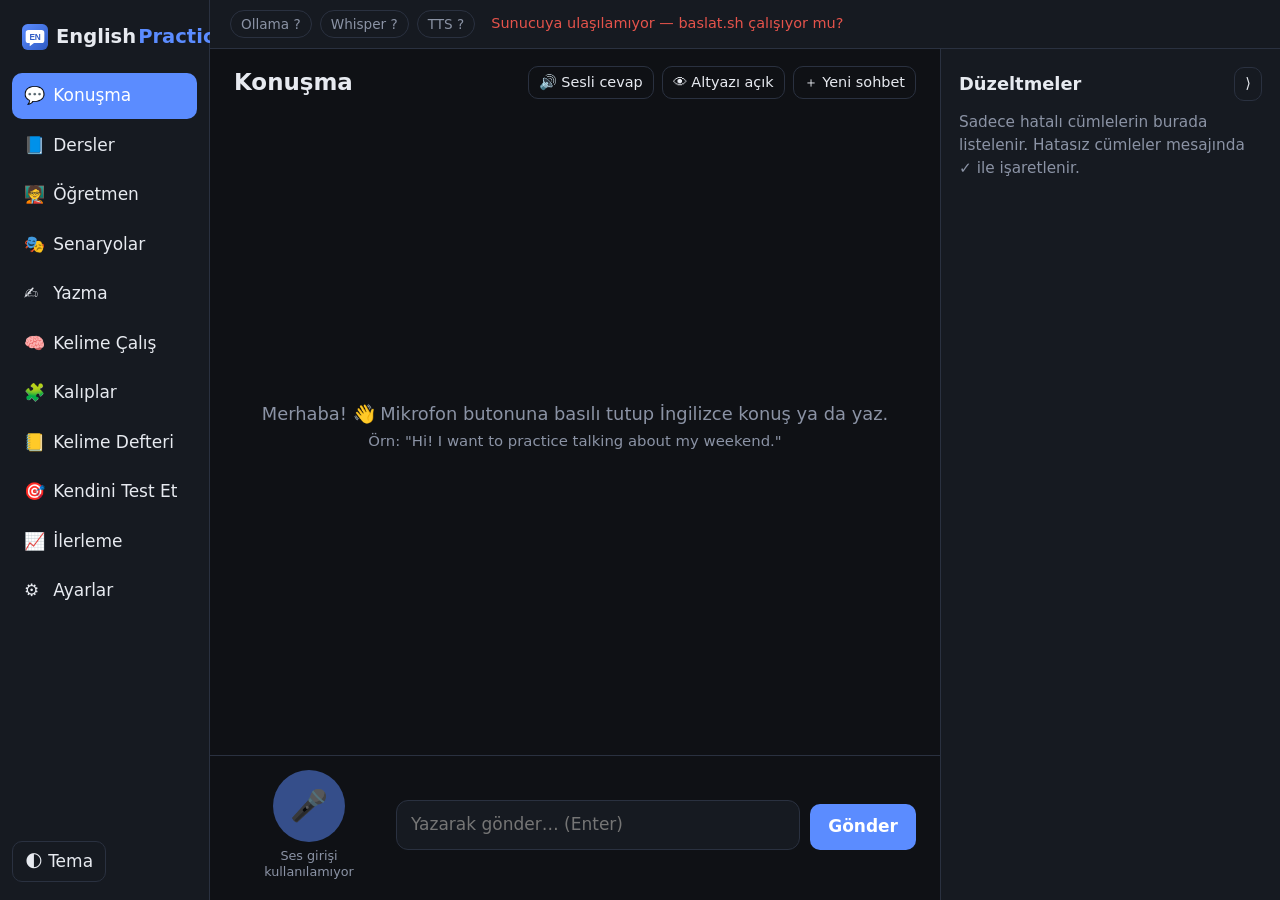
==== app/frontend/index.html @ 70d15cce "English Practice Yerel, çevrimdışı ve taşınabilir İngilizce pratik uygulaması (Türkçe konuşanlar içi" ====
<!doctype html>
<html lang="tr" data-theme="dark">
<head>
  <meta charset="utf-8">
  <meta name="viewport" content="width=device-width, initial-scale=1">
  <title>English Practice</title>
  <!-- The app's logo (logo.svg; PNG/ICO rendered from it): the app window and the taskbar show it. -->
  <link rel="icon" type="image/png" sizes="32x32" href="icon-32.png">
  <link rel="icon" type="image/png" sizes="192x192" href="icon-192.png">
  <link rel="apple-touch-icon" href="icon-180.png">
  <link rel="manifest" href="manifest.json">
  <meta name="theme-color" content="#3f6fe0">
  <link rel="stylesheet" href="style.css">
  <link rel="stylesheet" href="model-cards.css">
</head>
<body>
  <div class="app">
    <nav class="sidebar">
      <div class="brand"><img src="logo.svg" alt="" class="brand-logo">English<span>Practice</span></div>
      <!-- Built from NAV in app.js -->
      <div id="nav" class="nav"></div>
      <div class="sidebar-foot">
        <button id="theme-toggle" class="ghost" title="Tema değiştir">🌓 Tema</button>
      </div>
    </nav>

    <div class="main">
      <header class="topbar">
        <div id="status" class="status">
          <span class="pill" data-service="ollama">Ollama …</span>
          <span class="pill" data-service="whisper">Whisper …</span>
          <span class="pill" data-service="tts">TTS …</span>
        </div>
        <div id="status-msg" class="status-msg"></div>
      </header>

      <!-- Conversation -->
      <section class="page" id="page-conversation">
        <div class="conv-layout">
          <div class="chat-col">
            <div class="chat-head">
              <h2>Konuşma</h2>
              <div class="chat-tools">
                <span id="chat-model" class="chat-model" hidden>
                  <select id="chat-model-select" class="small" aria-label="Bu oturumun modeli"
                          title="Bu oturum için model (varsayılanı değiştirmez)"></select>
                  <span id="chat-model-status" class="muted small" aria-live="polite"></span>
                </span>
                <button id="toggle-voice" class="ghost small" aria-pressed="true"></button>
                <button id="toggle-subs" class="ghost small" aria-pressed="false" title="Sadece dinleyerek anlamaya çalış; cevaba tıklayınca görünür"></button>
                <button id="finish-session" class="ghost small" hidden>🏁 Oturumu bitir</button>
                <button id="delete-session" class="ghost small danger" hidden title="Bu sohbeti sil">🗑 Sil</button>
                <button id="new-chat" class="ghost small">＋ Yeni sohbet</button>
              </div>
            </div>
            <div id="scenario-banner" class="scenario-banner" hidden></div>
            <div id="chat" class="chat">
              <div class="empty-hint">
                Merhaba! 👋 Mikrofon butonuna basılı tutup İngilizce konuş ya da yaz.<br>
                <small>Örn: "Hi! I want to practice talking about my weekend."</small>
              </div>
            </div>
            <div class="composer">
              <div class="talk-wrap">
                <button id="talk-btn" class="talk-btn" disabled aria-label="Bas ve konuş">🎤</button>
                <span id="talk-hint" class="talk-hint">Whisper yükleniyor…</span>
              </div>
              <button id="stop-btn" class="stop-btn" hidden>⏹ Durdur</button>
              <form id="chat-form" class="chat-form">
                <textarea id="chat-input" rows="1" placeholder="Yazarak gönder… (Enter)" title="Enter: gönder · Shift+Enter: yeni satır"></textarea>
                <button type="submit" id="send-btn" class="primary">Gönder</button>
              </form>
            </div>
          </div>
          <aside class="corrections" id="corrections-panel">
            <div class="corrections-head">
              <h3>Düzeltmeler</h3>
              <button id="corrections-collapse" class="ghost small" title="Paneli yana kapat" aria-label="Paneli kapat">⟩</button>
            </div>
            <p id="corrections-note" class="muted corrections-note"></p>
            <div id="corrections" class="corrections-list"></div>
          </aside>
          <button id="corrections-tab" class="corrections-tab" type="button" title="Düzeltmeleri göster">
            <span>⟨ Düzeltmeler</span><span id="corrections-count" class="corrections-count" hidden></span>
          </button>
        </div>
      </section>

      <!-- Lessons -->
      <section class="page" id="page-lessons">
        <div class="page-inner wide">
          <h2>📘 Dersler</h2>
          <p id="lessons-level" class="muted"></p>
          <div id="lessons-recommended" class="lessons-recommended"></div>
          <div class="section-head">
            <h3>Seviyeler</h3>
            <div id="lessons-levels" class="seg" role="radiogroup" aria-label="Seviye"></div>
          </div>
          <div id="lessons-grid" class="lesson-grid"></div>
        </div>
      </section>
      <section class="page" id="page-lesson">
        <div class="page-inner lesson-page">
          <a href="#/lessons" class="back">← Derslere dön</a>
          <div id="lesson-view"></div>
        </div>
      </section>

      <section class="page" id="page-exam">
        <div class="page-inner lesson-page">
          <a href="#/lessons" class="back">← Derslere dön</a>
          <div id="exam-view"></div>
        </div>
      </section>

      <!-- Turkish-speaking teacher -->
      <section class="page" id="page-teacher">
        <div class="chat-col">
          <div class="chat-head">
            <h2>🧑‍🏫 Öğretmen</h2>
            <div class="chat-tools">
              <button id="teacher-voice" class="ghost small" title="Yeni cevaplar kendiliğinden sesli okunsun mu (Türkçe öğretmen sesi + İngilizce örnekler İngilizce sesle)"></button>
              <button id="teacher-delete" class="ghost small danger" hidden title="Bu konuşmayı sil">🗑 Sil</button>
              <button id="teacher-new" class="ghost small">＋ Yeni soru</button>
            </div>
          </div>
          <details class="teacher-history">
            <summary>📚 Geçmiş konuşmalar <span id="teacher-history-count" class="muted"></span></summary>
            <div id="teacher-history" class="session-list"></div>
          </details>
          <div id="teacher-context" class="scenario-banner" hidden></div>
          <div id="teacher-chat" class="chat"></div>
          <div id="teacher-suggest" class="chips teacher-suggest" hidden></div>
          <div class="composer">
            <form id="teacher-form" class="chat-form">
              <textarea id="teacher-input" rows="1" placeholder="Türkçe sor… (Enter)" title="Enter: gönder · Shift+Enter: yeni satır"></textarea>
              <button type="submit" id="teacher-send" class="primary">Gönder</button>
            </form>
          </div>
          <p class="muted small teacher-note">Öğretmen yapay zekadır; nadiren hata yapabilir. İngilizce yazdığın cümleler ayrıca kontrol edilir (kırmızı: hata, yeşil: doğrusu).</p>
        </div>
      </section>

      <section class="page" id="page-scenarios">
        <div class="page-inner wide">
          <h2>🎭 Senaryolar</h2>
          <p class="muted">Bir durum seç: yapay zeka rolünü üstlenip konuşmayı başlatır. Bitince "Oturumu bitir" ile raporunu al.</p>
          <div id="scenario-grid" class="scenario-grid"></div>
          <form id="custom-scenario" class="custom-scenario">
            <h3>✏️ Kendi senaryon</h3>
            <textarea name="custom" rows="2" maxlength="1000" placeholder="ör. Komşumla gece geç saatteki gürültü hakkında konuşuyorum"></textarea>
            <button type="submit" class="primary">Başlat</button>
          </form>
        </div>
      </section>
      <section class="page" id="page-writing">
        <div class="page-inner wide">
          <h2>✍️ Yazma</h2>
          <div id="writing-types" class="chips" role="radiogroup" aria-label="Görev türü"></div>

          <div class="writing-topic">
            <div class="row">
              <label for="writing-topic" class="label">Konu / görev</label>
              <button type="button" id="writing-suggest" class="ghost small">🎲 Konu öner</button>
            </div>
            <textarea id="writing-topic" rows="2" maxlength="1000" placeholder="Bir konu yaz ya da 🎲 Konu öner'e bas"></textarea>
            <div id="writing-topic-tr" class="muted small"></div>
          </div>

          <textarea id="writing-text" class="writing-text" rows="12" placeholder="Buraya İngilizce yaz…" spellcheck="false"></textarea>
          <div class="writing-bar">
            <span id="writing-count" class="muted">0 kelime</span>
            <button type="button" id="writing-timer" class="ghost small">⏱ Süre başlat</button>
            <span class="spacer"></span>
            <button type="button" id="writing-review" class="primary">Değerlendir</button>
          </div>

          <div id="writing-feedback" class="writing-feedback" hidden></div>

          <h3 class="history-title">📚 Geçmiş yazılarım</h3>
          <div id="writing-history" class="session-list"></div>
        </div>
      </section>
      <!-- Word study: level lists -->
      <section class="page" id="page-words">
        <div class="page-inner wide">
          <h2>🧠 Kelime Çalış</h2>
          <p class="muted">Seviyene göre en çok kullanılan kelimeler. Kartlarla öğren, sonra anlam testi, dinle-yaz,
            boşluk doldurma ve kendi cümlenle pekiştir. Öğrendiğin kelimeler aralıklı tekrarla yeniden sorulur.</p>
          <div id="words-levels" class="chips" role="radiogroup" aria-label="Seviye"></div>
          <p id="words-summary" class="muted small"></p>
          <div class="words-actions">
            <button type="button" id="words-learn" class="primary">🆕 10 yeni kelime öğren</button>
            <button type="button" id="words-review" class="ghost">🔁 Tekrar et</button>
          </div>
          <div id="words-study" class="words-study" hidden></div>
          <div class="words-list-head">
            <input id="words-search" type="search" placeholder="Bu seviyede ara (İngilizce ya da Türkçe)…">
            <select id="words-filter" aria-label="Duruma göre">
              <option value="all">Hepsi</option>
              <option value="new">Yeni</option>
              <option value="learning">Öğreniliyor</option>
              <option value="learned">Öğrenildi</option>
            </select>
          </div>
          <div id="words-list" class="vocab-list"></div>
          <p class="muted small">Kelime listeleri: CEFR-J Wordlist 1.5 (Tono Laboratory, Tokyo University of Foreign Studies)
            ve Octanove Vocabulary Profile C1 (CC BY-SA 4.0). En sık 3000: New General Service List 1.2 (Browne, Culligan
            &amp; Phillips, CC BY-SA 4.0). Türkçe anlamlar: Vikisözlük (CC BY-SA), elle kontrol edildi.
            Örnek cümleler yapay zekayla üretilir ve dilbilgisi kontrolünden geçenler gösterilir.</p>
        </div>
      </section>

      <section class="page" id="page-patterns">
        <div class="page-inner wide">
          <h2>🧩 Kalıplar</h2>
          <p class="muted">İş ve günlük hayatta en çok kullanılan kalıplar, dilbilgisi kalıpları, deyimler ve phrasal verb'ler.
            Kartlarla öğren, sonra anlam testi, dinle-yaz, boşluk doldurma, cümleyi sıralama ve kendi cümlenle pekiştir.
            Öğrendiğin kalıplar aralıklı tekrarla yeniden sorulur.</p>
          <div id="patterns-levels" class="chips" role="radiogroup" aria-label="Seviye"></div>
          <div id="patterns-cats" class="chips" role="radiogroup" aria-label="Kategori"></div>
          <p id="patterns-summary" class="muted small"></p>
          <div class="words-actions">
            <button type="button" id="patterns-learn" class="primary">🆕 5 yeni kalıp öğren</button>
            <button type="button" id="patterns-review" class="ghost">🔁 Tekrar et</button>
          </div>
          <div id="patterns-study" class="words-study" hidden></div>
          <div class="words-list-head">
            <input id="patterns-search" type="search" placeholder="Bu seviyede ara (İngilizce ya da Türkçe)…">
            <select id="patterns-filter" aria-label="Duruma göre">
              <option value="all">Hepsi</option>
              <option value="new">Yeni</option>
              <option value="learning">Öğreniliyor</option>
              <option value="learned">Öğrenildi</option>
            </select>
          </div>
          <div id="patterns-list" class="vocab-list"></div>
          <p id="patterns-sources" class="muted small"></p>
        </div>
      </section>

      <section class="page" id="page-selftest">
        <div class="page-inner wide">
          <h2>🎯 Kendini Test Et</h2>
          <div id="selftest-cats" class="chips" role="radiogroup" aria-label="Test kategorisi"></div>
          <div id="selftest-view"></div>
        </div>
      </section>

      <section class="page" id="page-vocab">
        <div class="page-inner wide">
          <h2>📒 Kelime Defteri</h2>
          <p id="vocab-dict-note" class="muted small" hidden></p>

          <div class="vocab-summary">
            <div class="stat"><strong id="vocab-due">0</strong><span>bugün tekrar</span></div>
            <div class="stat"><strong id="vocab-total">0</strong><span>kelime</span></div>
            <div class="stat"><strong id="vocab-learned">0</strong><span>öğrenildi</span></div>
            <div class="vocab-action">
              <select id="vocab-review-count" title="Bu turda kaç kelime tekrar edilsin? (tekrar zamanı gelenlerden)"></select>
              <button id="vocab-start" class="primary">▶ Tekrara başla</button>
            </div>
            <div class="vocab-action">
              <select id="vocab-quiz-count" title="Testte kaç kelime sorulsun? (önce tekrar zamanı gelenler)"></select>
              <button id="vocab-quiz-start" class="ghost" title="Defterdeki kelimelerle test: anlam seçme, dinle-yaz, boşluk doldurma, kendi cümlen">🧪 Test et</button>
            </div>
          </div>

          <div id="flashcard" class="flashcard" hidden></div>
          <!-- Kelime Çalış's quiz on the notebook's words (words.js startNotebookQuiz) -->
          <div id="vocab-quiz" class="words-study" hidden></div>

          <form id="vocab-add" class="vocab-add">
            <input name="word" placeholder="Kelime ya da ifade ekle (ör. take off)" maxlength="120" autocomplete="off">
            <button type="submit" class="ghost">➕ Ekle</button>
          </form>
          <input id="vocab-search" class="vocab-search" type="search" placeholder="Defterde ara…">
          <div id="vocab-list" class="vocab-list"></div>
          <p class="muted small">İpucu: sohbette ya da yazma geri bildiriminde herhangi bir kelimeye tıklayarak anlamını görebilir ve deftere ekleyebilirsin.</p>
        </div>
      </section>

      <!-- Progress / history -->
      <section class="page" id="page-progress">
        <div class="page-inner wide progress-page">
          <h2>📈 İlerleme</h2>
          <div id="stat-tiles" class="stat-tiles"></div>

          <h3>🔥 Son 30 gün</h3>
          <div id="activity" class="activity" aria-label="Son 30 günün pratik süresi"></div>

          <div class="section-head">
            <h3>Hata türleri</h3>
            <div id="error-range" class="seg" role="radiogroup" aria-label="Dönem">
              <button type="button" data-days="7" role="radio">7 gün</button>
              <button type="button" data-days="30" role="radio">30 gün</button>
            </div>
          </div>
          <div id="error-chart" class="hbar-chart"></div>
          <details class="table-view">
            <summary>Tablo olarak göster</summary>
            <table id="error-table"></table>
          </details>

          <h3>🎯 Zayıf noktalarım</h3>
          <div id="weak-points" class="weak-points"></div>

          <h3>🗂 Oturum geçmişi</h3>
          <div id="session-list" class="session-list"></div>
        </div>
      </section>

      <section class="page" id="page-session">
        <div class="page-inner">
          <a href="#/progress" class="back">← Geçmişe dön</a>
          <div class="title-row">
            <h2 id="session-title">Oturum</h2>
            <span id="session-delete"></span>
          </div>
          <div id="session-chat" class="chat static"></div>
        </div>
      </section>

      <!-- Settings -->
      <section class="page" id="page-settings">
        <div class="page-inner">
          <h2>⚙️ Ayarlar</h2>
          <form id="settings-form" class="settings">
            <label>İngilizce seviyem
              <select name="level">
                <option>A1</option><option>A2</option><option>B1</option><option>B2</option><option>C1</option>
              </select>
            </label>
            <label>Düzeltme modu
              <select name="correction_mode">
                <option value="every">Her mesajda</option>
                <option value="end">Sadece oturum sonunda</option>
                <option value="off">Kapalı</option>
              </select>
            </label>
            <label>Açıklama dili
              <select name="explanation_language">
                <option value="tr">Türkçe</option>
                <option value="en">İngilizce</option>
              </select>
            </label>
            <label>Whisper modeli
              <select name="whisper_model">
                <option value="small.en">small.en (önerilen)</option>
                <option value="distil-large-v3">distil-large-v3 (daha doğru, daha ağır)</option>
                <option value="base.en">base.en (en hafif)</option>
              </select>
            </label>
            <label>TTS aksanı
              <select name="tts_accent">
                <option value="a">Amerikan</option>
                <option value="b">İngiliz</option>
              </select>
            </label>
            <label>TTS sesi
              <span class="inline">
                <select name="tts_voice" id="tts-voice-select"></select>
                <button type="button" id="tts-preview" class="ghost">▶ Dinle</button>
              </span>
            </label>
            <label>Konuşma hızı: <output id="speed-out">1.0x</output>
              <input type="range" name="tts_speed" min="0.7" max="1.2" step="0.05">
            </label>
            <label>Cevap uzunluğu
              <select name="reply_length">
                <option value="short">Kısa (1–2 cümle)</option>
                <option value="medium">Orta (3–4 cümle)</option>
              </select>
            </label>
            <label>Konuşma butonu modu
              <select name="talk_button_mode">
                <option value="hold">Basılı tut</option>
                <option value="toggle">Tıkla-başlat / tıkla-bitir</option>
              </select>
            </label>
            <label class="wide">İlgi alanlarım
              <textarea name="interests" rows="2" placeholder="ör. yazılım, Rust, oyunlar, yapay zeka"></textarea>
            </label>
            <div class="wide actions">
              <button type="submit" class="primary">Kaydet</button>
              <span id="settings-saved" class="muted"></span>
            </div>
          </form>

          <section class="models-section" aria-labelledby="models-title">
            <div class="section-head">
              <h3 id="models-title">🧠 Dil modelleri</h3>
              <div class="actions">
                <button type="button" id="models-bench" class="ghost small">⏱ Hız testi yap</button>
                <button type="button" id="models-add" class="primary small" aria-expanded="false">➕ Yeni model indir</button>
              </div>
            </div>
            <p class="muted small">Bu bilgisayarda kurulu modeller. Varsayılan model her yerde kullanılır; sohbet ekranının üstünden bir oturum için başka model seçebilirsin.</p>
            <div id="models-status" class="models-status"></div>
            <div id="models-installed" class="models-installed"></div>
            <div id="models-catalog" class="models-catalog" hidden></div>
          </section>

          <section class="sync-section" aria-labelledby="sync-title">
            <h3 id="sync-title">☁️ İki bilgisayar (masaüstü + laptop)</h3>
            <p class="muted small">İlerlemen, derslerdeki cevapların, kelimelerin ve sohbetlerin Google Drive üzerinden iki bilgisayarda
              aynı olur. Uygulama açılırken öbür bilgisayardaki son çalışmanı alır, çalışırken ve kapanırken gönderir.
              Bir seferde tek bilgisayarda aç; öbüründe açıksa uyarır. Uygulama ve modeller eşitlenmez (her bilgisayarda kurulu).</p>
            <div id="sync-body"></div>
          </section>

          <section class="reset-section" aria-labelledby="reset-title">
            <h3 id="reset-title">🔄 Sıfırla</h3>
            <p class="muted small">İşaretlediklerin silinir ve uygulama baştan başlamış gibi olur. Öncesinde verilerin
              otomatik yedeklenir (data\backups); istersen yedekten geri dönebilirsin.</p>
            <div id="reset-groups" class="reset-groups"></div>
            <div class="actions">
              <button type="button" id="reset-run" class="reset-btn" disabled>Seçilenleri sıfırla</button>
              <span id="reset-msg" class="muted small"></span>
            </div>
          </section>
        </div>
      </section>
    </div>
  </div>
  <script src="text.js"></script>
  <script src="model-cards.js"></script>
  <script src="app.js"></script>
  <script src="models.js"></script>
  <script src="corrections.js"></script>
  <script src="scenarios.js"></script>
  <script src="writing.js"></script>
  <script src="vocab.js"></script>
  <script src="progress.js"></script>
  <script src="lessons.js"></script>
  <script src="exams.js"></script>
  <script src="teacher.js"></script>
  <script src="words.js"></script>
  <script src="patterns.js"></script>
  <script src="selftest.js"></script>
</body>
</html>
---- app/frontend/style.css ----
:root {
  --bg: #0f1115;
  --bg-2: #161a21;
  --bg-3: #1f2530;
  --border: #2a3140;
  --text: #e7eaf0;
  --muted: #8b93a5;
  --accent: #5b8cff;
  --accent-2: #3f6fe0;
  --user: #2b4a8a;
  --ok: #3fb97a;
  --warn: #e0b03f;
  --err: #e5534b;
  --radius: 14px;
  /* Chart series: validated categorical slots 1-2, stepped for the dark surface */
  --series-1: #3987e5;
  --series-2: #d95926;
  font-size: 17px;
}
[data-theme="light"] {
  --bg: #f6f7fb;
  --bg-2: #ffffff;
  --bg-3: #eef1f7;
  --border: #d9dee8;
  --text: #1b2130;
  --muted: #667085;
  --accent: #3f6fe0;
  --accent-2: #2f5bc4;
  --user: #dbe6ff;
  /* Chart series: validated for the light surface */
  --series-1: #2a78d6;
  --series-2: #eb6834;
}

* { box-sizing: border-box; }
html, body { margin: 0; height: 100%; }
body {
  background: var(--bg);
  color: var(--text);
  font-family: system-ui, -apple-system, "Segoe UI", Roboto, sans-serif;
  line-height: 1.5;
}
button, input, select, textarea { font: inherit; color: inherit; }
button { cursor: pointer; }
button:disabled { cursor: not-allowed; opacity: .5; }
.muted { color: var(--muted); }
h2 { margin: 0 0 12px; font-size: 1.35rem; }
h3 { margin: 0 0 12px; font-size: 1.05rem; }

.app { display: flex; height: 100vh; }

/* Sidebar */
.sidebar {
  width: 210px; flex-shrink: 0;
  background: var(--bg-2); border-right: 1px solid var(--border);
  display: flex; flex-direction: column; padding: 18px 12px; gap: 4px;
}
.brand { font-weight: 700; font-size: 1.15rem; padding: 4px 10px 18px; display: flex; align-items: center; }
.brand-logo { width: 26px; height: 26px; margin-right: 8px; flex-shrink: 0; }
.brand span { color: var(--accent); margin-left: 2px; }
.sidebar a {
  color: var(--text); text-decoration: none;
  padding: 10px 12px; border-radius: 10px;
}
.sidebar a:hover { background: var(--bg-3); }
.sidebar a.active { background: var(--accent); color: #fff; }
.sidebar-foot { margin-top: auto; }

.main { flex: 1; display: flex; flex-direction: column; min-width: 0; }

/* Top bar */
.topbar {
  display: flex; align-items: center; gap: 16px; flex-wrap: wrap;
  padding: 10px 20px; border-bottom: 1px solid var(--border); background: var(--bg-2);
}
.status { display: flex; gap: 8px; }
.pill {
  font-size: .8rem; padding: 3px 10px; border-radius: 999px;
  border: 1px solid var(--border); color: var(--muted); cursor: help;
}
.pill.ok { color: var(--ok); border-color: var(--ok); }
.pill.err { color: var(--err); border-color: var(--err); }
.status-msg { font-size: .85rem; color: var(--err); }

/* Buttons */
.primary {
  background: var(--accent); color: #fff; border: 0;
  padding: 10px 18px; border-radius: 10px; font-weight: 600;
}
.primary:hover:not(:disabled) { background: var(--accent-2); }
.ghost {
  background: transparent; border: 1px solid var(--border);
  padding: 7px 12px; border-radius: 10px;
}
.ghost:hover { background: var(--bg-3); }

/* Pages */
.page { display: none; flex: 1; min-height: 0; overflow: auto; }
.page.active { display: flex; flex-direction: column; }
.page-inner { padding: 24px; max-width: 900px; width: 100%; }
.soon { margin: auto; text-align: center; color: var(--muted); }
.soon h2 { color: var(--text); }

/* Conversation layout */
.conv-layout { display: flex; flex: 1; min-height: 0; }
.chat-col { flex: 1; display: flex; flex-direction: column; min-width: 0; }
.chat-head {
  display: flex; justify-content: space-between; align-items: center;
  padding: 16px 24px 0;
}
.chat-head h2 { margin: 0; }
.chat {
  flex: 1; overflow-y: auto; padding: 20px 24px;
  display: flex; flex-direction: column; gap: 12px;
}
.chat.static { overflow: visible; padding: 12px 0; }
.empty-hint { margin: auto; text-align: center; color: var(--muted); font-size: 1.05rem; }

.msg {
  max-width: 75%; padding: 10px 15px; border-radius: var(--radius);
  white-space: pre-wrap; word-wrap: break-word; font-size: 1.05rem;
}
.msg.user { align-self: flex-end; background: var(--user); border-bottom-right-radius: 4px; }
[data-theme="dark"] .msg.user { color: #fff; }
.msg.assistant { align-self: flex-start; background: var(--bg-3); border-bottom-left-radius: 4px; }
.msg.error { align-self: center; background: transparent; color: var(--err); border: 1px solid var(--err); font-size: .9rem; }
.msg.pending::after { content: "▍"; animation: blink 1s steps(1) infinite; color: var(--accent); }
@keyframes blink { 50% { opacity: 0; } }

.composer {
  display: flex; gap: 12px; align-items: center;
  padding: 14px 24px 20px; border-top: 1px solid var(--border);
}
.talk-wrap { display: flex; flex-direction: column; align-items: center; gap: 6px; flex-shrink: 0; width: 150px; }
.talk-btn {
  --level: 0;
  width: 72px; height: 72px; border-radius: 50%;
  border: 0; background: var(--accent); color: #fff; font-size: 1.8rem;
  touch-action: none; user-select: none; -webkit-user-select: none;
  transition: background .15s, transform .1s;
}
.talk-btn:hover:not(:disabled) { background: var(--accent-2); }
.talk-btn.recording, .talk-btn.recording:hover:not(:disabled) {
  background: var(--err); transform: scale(1.06);
  /* Ring grows with the microphone level (set from JS). */
  box-shadow: 0 0 0 calc(4px + var(--level) * 22px) rgba(229, 83, 75, .28);
}
.talk-hint { font-size: .75rem; color: var(--muted); text-align: center; line-height: 1.25; min-height: 2.5em; }
.msg.interrupted .text::after { content: " …"; color: var(--muted); }

.chat-tools { display: flex; gap: 8px; flex-wrap: wrap; justify-content: flex-end; }
.ghost.small { padding: 5px 10px; font-size: .85rem; }

/* Assistant bubble: text + replay button */
.msg.assistant { position: relative; padding-right: 70px; }
/* 🌐 translate (both roles, left of 🔊 on the AI's messages) */
.msg .msg-tool {
  position: absolute; bottom: 6px; right: 38px;
  width: 28px; height: 28px; border-radius: 50%;
  border: 0; background: transparent; font-size: .9rem; opacity: .5;
}
.msg.user .msg-tool { right: 6px; }
.msg.user { padding-right: 40px; }
.msg .msg-tool:hover, .msg .msg-tool.on { opacity: 1; background: color-mix(in srgb, var(--bg-2) 70%, transparent); }
.translation {
  margin-top: 6px; padding-top: 6px; border-top: 1px dashed color-mix(in srgb, currentColor 35%, transparent);
  font-size: .95rem; white-space: normal;
}
.q-row { display: flex; align-items: flex-start; gap: 4px; }
.q-row .icon-btn.on { opacity: 1; background: var(--bg-3); }
.sentence-item .translation { border-top: 0; margin-top: 0; padding-top: 0; color: var(--muted); }
.msg .replay {
  position: absolute; right: 6px; bottom: 6px;
  width: 30px; height: 30px; border-radius: 50%;
  border: 0; background: transparent; font-size: .95rem; opacity: .55;
}
.msg .replay:hover { opacity: 1; background: var(--bg-2); }
.msg .replay.on { opacity: 1; background: var(--bg-2); }  /* reading aloud (teacher): click again to stop */
.msg.loading-audio .replay { animation: blink 1s steps(1) infinite; }
.msg.pending .text::after { content: "▍"; animation: blink 1s steps(1) infinite; color: var(--accent); }
.msg.pending::after { content: none; }

/* Listening practice: hide the reply text until clicked */
.chat.hide-subs .msg.assistant:not(.revealed) .text { filter: blur(7px); user-select: none; cursor: pointer; }
.chat.hide-subs .msg.assistant:not(.revealed)::before {
  content: "👂 dinle · görmek için tıkla"; position: absolute; left: 14px; top: -18px;
  font-size: .7rem; color: var(--muted);
}

.stop-btn {
  flex-shrink: 0; border: 1px solid var(--err); color: var(--err); background: transparent;
  padding: 10px 14px; border-radius: 12px; font-weight: 600;
}
.stop-btn:hover { background: var(--err); color: #fff; }
.stop-btn[hidden] { display: none; }

.settings .inline { display: flex; gap: 8px; }
.settings .inline select { flex: 1; }
.chat-form { flex: 1; display: flex; gap: 10px; align-items: flex-end; }
.chat-form textarea {
  flex: 1; resize: none; max-height: 160px;
  background: var(--bg-2); border: 1px solid var(--border); border-radius: 12px;
  padding: 11px 14px; outline: none;
}
.chat-form textarea:focus { border-color: var(--accent); }

.corrections {
  width: 340px; flex-shrink: 0; border-left: 1px solid var(--border);
  background: var(--bg-2); padding: 18px; overflow-y: auto;
}
.corrections-head { display: flex; justify-content: space-between; align-items: center; }
.corrections-head h3 { margin: 0; }
/* Folded away (wide screens): a tab on the right edge opens it again */
.corrections-tab {
  display: none; align-self: flex-start; margin-top: 16px; flex-shrink: 0;
  writing-mode: vertical-rl; padding: 12px 6px; gap: 6px; align-items: center;
  border: 1px solid var(--border); border-right: 0; border-radius: 10px 0 0 10px; background: var(--bg-2);
  color: var(--text); font-size: .85rem;
}
.corrections-tab:hover { border-color: var(--accent); }
.corr-collapsed .corrections { display: none; }
.corr-collapsed .corrections-tab { display: inline-flex; }
.corrections-count {
  writing-mode: horizontal-tb; min-width: 20px; padding: 1px 6px; border-radius: 999px; text-align: center;
  background: var(--warn); color: #111; font-weight: 800; font-size: .75rem;
}
.corrections-count[hidden] { display: none; }
.corrections-note { font-size: .9rem; margin: 10px 0; }
.corrections-list { display: flex; flex-direction: column; gap: 12px; margin-top: 8px; }

.corr-card {
  border: 1px solid var(--border); border-left: 4px solid var(--warn);
  border-radius: 12px; padding: 10px 12px; background: var(--bg);
  font-size: .92rem; line-height: 1.45;
}
.corr-card.perfect { border-left-color: var(--ok); }
.corr-card.pending { border-left-color: var(--border); opacity: .75; }
.corr-card.flash { animation: flash 1.2s ease-out; }
@keyframes flash { 0% { box-shadow: 0 0 0 3px var(--accent); } 100% { box-shadow: 0 0 0 0 transparent; } }
.corr-diff { font-size: 1rem; }
.corr-diff del { color: var(--err); text-decoration: line-through; text-decoration-thickness: 2px; }
.corr-diff ins { color: var(--ok); text-decoration: none; font-weight: 600;
  background: color-mix(in srgb, var(--ok) 15%, transparent); border-radius: 4px; padding: 0 2px; }
.corr-errors { list-style: none; margin: 8px 0 0; padding: 0; display: flex; flex-direction: column; gap: 8px; }
.corr-change { display: flex; flex-wrap: wrap; align-items: baseline; gap: 6px; }
.corr-change .wrong { color: var(--err); text-decoration: line-through; }
.corr-change .right { color: var(--ok); font-weight: 600; }
.corr-errors .expl { color: var(--muted); font-size: .85rem; margin-top: 2px; }
.tag {
  font-size: .75rem; font-weight: 700; /* no text-transform: lang="tr" would turn "i" into "İ" */
  padding: 2px 7px; border-radius: 999px; background: var(--bg-3); color: var(--text);
}
.corr-perfect { color: var(--ok); font-weight: 700; }
.corr-card.not-english { border-left-color: var(--err); }
.corr-not-english { color: var(--err); font-weight: 700; }

/* Marks inside the learner's own message: wrong part red, the correct sentence under it */
.msg-err {
  background: color-mix(in srgb, var(--err) 30%, transparent); border-radius: 3px; cursor: pointer;
  text-decoration: underline wavy var(--err); text-decoration-thickness: 1.5px; text-underline-offset: 3px;
}
.msg-fix, .msg-note {
  margin-top: 6px; padding-top: 6px; border-top: 1px dashed color-mix(in srgb, currentColor 35%, transparent);
  font-size: .95rem;
}
.msg-fix strong { color: var(--ok); }
[data-theme="dark"] .msg.user .msg-fix strong { color: #7ee2a8; }
[data-theme="light"] .msg.user .msg-fix strong { color: #157347; }
.msg-fix-mark { color: var(--ok); font-weight: 700; }
.msg-note { color: var(--warn); }
[data-theme="light"] .msg.user .msg-note { color: #9a6a00; }
.corr-original { color: var(--muted); }
.corr-natural { margin-top: 8px; padding-top: 8px; border-top: 1px dashed var(--border); }
.corr-natural .label { color: var(--muted); }
.small { font-size: .8rem; }

/* Badge on the learner's message */
.msg.user { position: relative; }
.corr-badge {
  position: absolute; left: -12px; bottom: -8px;
  border: 2px solid var(--bg); border-radius: 999px; padding: 1px 7px;
  font-size: .72rem; font-weight: 700; color: #111;
}
.corr-badge.ok { background: var(--ok); }
.corr-badge.warn { background: var(--warn); }

/* Corrections shown inline on the history page */
.chat.static .corr-card { align-self: flex-end; max-width: 75%; }

/* Scenarios page */
.page-inner.wide { max-width: 1100px; }
.scenario-grid { display: grid; grid-template-columns: repeat(auto-fill, minmax(230px, 1fr)); gap: 12px; margin: 16px 0 24px; }
.scenario-card {
  display: flex; flex-direction: column; align-items: flex-start; gap: 6px; text-align: left;
  padding: 14px 16px; border-radius: 14px; border: 1px solid var(--border); background: var(--bg-2);
  transition: border-color .15s, transform .1s;
}
.scenario-card:hover { border-color: var(--accent); transform: translateY(-1px); }
.scenario-card .muted { font-size: .85rem; line-height: 1.35; }
.scenario-icon { font-size: 1.5rem; }
.custom-scenario { display: flex; flex-direction: column; gap: 10px; max-width: 640px; }
.custom-scenario h3 { margin: 0; }
.custom-scenario textarea {
  resize: vertical; background: var(--bg-2); border: 1px solid var(--border);
  border-radius: 12px; padding: 10px 14px;
}
.custom-scenario button { align-self: flex-start; }

/* Scenario banner above the chat */
.scenario-banner {
  margin: 10px 24px 0; padding: 10px 14px; border-radius: 12px;
  background: var(--bg-2); border: 1px solid var(--border);
  display: flex; flex-wrap: wrap; align-items: center; gap: 6px 18px;
}
.scenario-banner[hidden] { display: none; }
.scenario-head { display: flex; align-items: center; gap: 8px; }
.scenario-head .scenario-icon { font-size: 1.2rem; }
.scenario-tasks { display: flex; flex-wrap: wrap; align-items: center; gap: 4px 14px; font-size: .88rem; }
.scenario-tasks label { display: inline-flex; align-items: center; gap: 5px; cursor: pointer; }
.scenario-tasks input:checked + span { text-decoration: line-through; color: var(--muted); }

/* Session report */
.report-loading { align-self: center; color: var(--muted); padding: 10px; }
.report-card {
  align-self: stretch; border: 1px solid var(--border); border-top: 4px solid var(--accent);
  border-radius: 14px; background: var(--bg-2); padding: 16px 18px; margin-top: 6px;
}
.report-card h3 { margin: 0 0 2px; }
.report-card h4 { margin: 16px 0 8px; font-size: 1rem; }
.report-card ul { margin: 0; padding-left: 20px; }
.report-mistakes { display: flex; flex-direction: column; gap: 10px; }
.report-mistake { display: flex; flex-direction: column; gap: 3px; }
.report-mistake .expl { color: var(--muted); font-size: .9rem; }
.report-phrases { display: flex; flex-direction: column; gap: 10px; }
.report-phrase { display: flex; gap: 8px; align-items: flex-start; }
.report-phrase .example { color: var(--muted); font-size: .9rem; font-style: italic; }
.replay.inline {
  position: static; flex-shrink: 0; width: 30px; height: 30px; border-radius: 50%;
  border: 0; background: transparent; opacity: .7;
}
.replay.inline:hover { opacity: 1; background: var(--bg-3); }
.report-card .corrections-list .corr-card { max-width: none; }

/* Writing */
.chips { display: flex; flex-wrap: wrap; gap: 8px; margin: 12px 0 16px; }
.chip {
  border: 1px solid var(--border); background: var(--bg-2); border-radius: 999px;
  padding: 6px 14px; font-size: .9rem;
}
.chip[aria-checked="true"] { background: var(--accent); border-color: var(--accent); color: #fff; }
.writing-topic { display: flex; flex-direction: column; gap: 6px; margin-bottom: 12px; }
.writing-topic .row { display: flex; justify-content: space-between; align-items: center; }
.writing-topic .label { font-weight: 600; }
.writing-topic textarea, .writing-text {
  width: 100%; resize: vertical; background: var(--bg-2); border: 1px solid var(--border);
  border-radius: 12px; padding: 10px 14px; line-height: 1.6;
}
.writing-text { font-size: 1.05rem; min-height: 240px; }
.writing-topic textarea:focus, .writing-text:focus { outline: none; border-color: var(--accent); }
.writing-bar { display: flex; align-items: center; gap: 12px; margin: 10px 0 18px; flex-wrap: wrap; }
.writing-bar .spacer { flex: 1; }
#writing-count.ok { color: var(--ok); }
#writing-count.over { color: var(--warn); }
#writing-timer.running { border-color: var(--accent); color: var(--accent); font-variant-numeric: tabular-nums; }
#writing-timer.late { border-color: var(--err); color: var(--err); }

.writing-feedback { border-top: 1px solid var(--border); padding-top: 12px; }
.writing-feedback[hidden] { display: none; }
.writing-feedback h4 { margin: 18px 0 8px; }
.writing-feedback .msg.error { max-width: none; margin-bottom: 10px; }
.writing-progress { display: flex; flex-direction: column; gap: 6px; margin-bottom: 8px; }
.bar { height: 8px; border-radius: 999px; background: var(--bg-3); overflow: hidden; position: relative; }
.bar::after {
  content: ""; position: absolute; inset: 0 auto 0 0; width: calc(var(--p, 0) * 100%);
  background: var(--accent); border-radius: inherit; transition: width .3s;
}

.annotated {
  white-space: pre-wrap; line-height: 1.9; font-size: 1.05rem; padding: 14px 16px;
  background: var(--bg-2); border: 1px solid var(--border); border-radius: 12px;
}
mark.err {
  position: relative; background: transparent; color: inherit; cursor: pointer;
  text-decoration: underline wavy var(--err); text-decoration-thickness: 1.5px; text-underline-offset: 4px;
}
mark.err.cat-punctuation, mark.err.cat-spelling { text-decoration-color: var(--warn); }
mark.err:hover, mark.err:focus { background: color-mix(in srgb, var(--err) 14%, transparent); outline: none; }
.err-tip {
  display: none; position: absolute; left: 0; top: 1.9em; z-index: 5; width: max-content; max-width: 280px;
  flex-direction: column; gap: 3px; padding: 8px 10px; border-radius: 10px; white-space: normal;
  background: var(--bg); border: 1px solid var(--border); box-shadow: 0 6px 18px rgba(0,0,0,.3);
  font-size: .85rem; line-height: 1.4;
}
mark.err:hover .err-tip, mark.err:focus .err-tip { display: flex; }
.err-tip .right { color: var(--ok); font-weight: 600; }
.err-tip .expl { color: var(--muted); }
.writing-errors .corr-errors li { cursor: pointer; }

.assessment-head { display: flex; gap: 14px; align-items: flex-start; }
.cefr-badge {
  flex-shrink: 0; width: 56px; height: 56px; border-radius: 14px; display: grid; place-items: center;
  background: var(--accent); color: #fff; font-weight: 800; font-size: 1.3rem;
}
.scores { display: flex; flex-direction: column; gap: 8px; margin: 14px 0 6px; max-width: 520px; }
.score { display: grid; grid-template-columns: 150px 1fr 48px; align-items: center; gap: 10px; font-size: .92rem; }
.compare { display: grid; grid-template-columns: 1fr 1fr; gap: 16px; }
.compare-text {
  white-space: pre-wrap; line-height: 1.7; padding: 12px 14px; border-radius: 12px;
  background: var(--bg-2); border: 1px solid var(--border);
}
.compare-text.pending::after { content: "▍"; animation: blink 1s steps(1) infinite; color: var(--accent); }
.compare h4 { display: flex; align-items: center; gap: 4px; }
.history-title { margin-top: 28px; }

/* Clickable words + word popup */
/* Term markup in lessons / exams (text.js Text.MARK): English chip, Turkish in italics, a keyboard key. */
.en-term {
  background: color-mix(in srgb, var(--accent) 16%, transparent); color: var(--text);
  border: 1px solid color-mix(in srgb, var(--accent) 35%, transparent);
  border-radius: 6px; padding: 0 5px; font-weight: 600;
  box-decoration-break: clone; -webkit-box-decoration-break: clone;
}
.tr-term { font-style: italic; color: var(--muted); }
.key-term {
  font-family: ui-monospace, Consolas, monospace; font-size: 1em; font-weight: 700;
  border: 1px solid var(--muted); border-bottom-width: 3px; border-radius: 6px;
  padding: 0 7px; background: var(--bg-3); color: var(--text);
  display: inline-block; min-width: 1.6em; text-align: center; line-height: 1.35;
}
.w { cursor: pointer; border-radius: 3px; }
.w:hover { background: color-mix(in srgb, var(--accent) 22%, transparent); }
.w.active { background: color-mix(in srgb, var(--accent) 35%, transparent); }
.word-popup {
  position: absolute; z-index: 30; display: flex; flex-direction: column; gap: 8px;
  padding: 12px 14px; border-radius: 14px; background: var(--bg-2); border: 1px solid var(--border);
  box-shadow: 0 10px 28px rgba(0, 0, 0, .35); font-size: .95rem; line-height: 1.4;
}
/* Pronunciation hint: a word of the learner's spoken message Whisper did not hear clearly */
.w.unclear {
  background: color-mix(in srgb, var(--warn) 24%, transparent);
  text-decoration: underline dotted var(--warn); text-decoration-thickness: 2px; text-underline-offset: 3px;
}
.w.unclear:hover { background: color-mix(in srgb, var(--warn) 40%, transparent); }
.wp-unclear { font-size: .85rem; padding-left: 8px; border-left: 3px solid var(--warn); }
.wp-head { display: flex; align-items: center; gap: 4px; }
.wp-head > div { flex: 1; min-width: 0; }
.wp-head strong { font-size: 1.15rem; }
.wp-ipa { color: var(--muted); font-family: "Segoe UI", "Lucida Sans Unicode", sans-serif; }
.wp-entry { display: flex; flex-wrap: wrap; align-items: baseline; gap: 6px; }
.wp-pos { font-size: .7rem; text-transform: uppercase; color: var(--muted); border: 1px solid var(--border);
  border-radius: 6px; padding: 0 5px; }
.wp-tr { font-weight: 600; }
.wp-def { width: 100%; color: var(--muted); font-size: .85rem; }
.wp-ai:empty { display: none; }
.wp-actions { display: flex; flex-wrap: wrap; gap: 8px; justify-content: flex-end; }
.primary.small { padding: 5px 12px; font-size: .85rem; }
.icon-btn {
  flex-shrink: 0; width: 30px; height: 30px; border-radius: 50%; border: 0;
  background: transparent; opacity: .75; font-size: .95rem;
}
.icon-btn:hover { opacity: 1; background: var(--bg-3); }
.icon-btn.on { opacity: 1; background: var(--bg-3); }
.transcript {
  margin: 6px 0; padding: 6px 10px; border-left: 3px solid var(--accent); border-radius: 0 8px 8px 0;
  background: color-mix(in srgb, var(--accent) 10%, transparent); font-weight: 500;
}
.icon-btn:disabled { opacity: .5; }

.nav-badge {
  margin-left: auto; min-width: 22px; padding: 1px 7px; border-radius: 999px; text-align: center;
  background: var(--warn); color: #111; font-size: .75rem; font-weight: 800;
}
.nav-badge[hidden] { display: none; }
.nav a { display: flex; align-items: center; gap: 2px; }

/* Vocabulary notebook */
.vocab-summary { display: flex; flex-wrap: wrap; align-items: center; gap: 12px; margin: 14px 0 18px; }
.vocab-summary .stat {
  display: flex; flex-direction: column; align-items: center; min-width: 96px; padding: 10px 14px;
  border: 1px solid var(--border); border-radius: 14px; background: var(--bg-2);
}
.vocab-summary .stat strong { font-size: 1.6rem; }
.vocab-summary .stat span { color: var(--muted); font-size: .8rem; }
.vocab-action { display: flex; align-items: center; gap: 6px; }
.vocab-action select {
  background: var(--bg-2); border: 1px solid var(--border); border-radius: 10px; padding: 8px; max-width: 150px;
}
.vocab-add, .vocab-search { display: flex; gap: 8px; margin: 14px 0 8px; }
.vocab-add input, .vocab-search {
  flex: 1; background: var(--bg-2); border: 1px solid var(--border); border-radius: 10px; padding: 9px 12px;
}
.vocab-search { width: 100%; }
.vocab-list { display: flex; flex-direction: column; gap: 6px; margin: 10px 0 14px; }
.vocab-row {
  display: flex; align-items: center; gap: 10px; padding: 10px 12px;
  border: 1px solid var(--border); border-radius: 12px; background: var(--bg-2);
}
.vocab-main { flex: 1; min-width: 0; }
.vocab-meaning { color: var(--text); }
.vocab-row .example, .fc-back .example { color: var(--muted); font-size: .88rem; font-style: italic; }

.flashcard {
  display: flex; flex-direction: column; align-items: center; gap: 14px; text-align: center;
  padding: 28px 20px; margin-bottom: 18px; border-radius: 18px;
  border: 1px solid var(--border); border-top: 4px solid var(--accent); background: var(--bg-2);
}
.flashcard[hidden] { display: none; }
.fc-front { display: flex; align-items: center; gap: 8px; }
.fc-word { font-size: 2rem; font-weight: 800; }
.fc-back { display: flex; flex-direction: column; gap: 6px; max-width: 520px; }
.fc-meaning { font-size: 1.3rem; font-weight: 700; }
.fc-message { font-size: 1.2rem; }
.fc-grades { display: flex; flex-wrap: wrap; gap: 10px; justify-content: center; }
.grade { border: 0; border-radius: 12px; padding: 10px 18px; font-weight: 700; color: #fff; }
.grade.again { background: var(--err); }
.grade.hard { background: var(--warn); color: #111; }
.grade.good { background: var(--ok); }

/* Progress */
.progress-page h3 { margin: 26px 0 10px; }
.stat-tiles { display: grid; grid-template-columns: repeat(auto-fill, minmax(170px, 1fr)); gap: 12px; margin-top: 12px; }
.stat-tile { padding: 12px 14px; border: 1px solid var(--border); border-radius: 14px; background: var(--bg-2); }
.stat-label { color: var(--muted); font-size: .85rem; }
.stat-value { font-size: 1.6rem; font-weight: 800; margin: 2px 0; }
.stat-sub { color: var(--muted); font-size: .78rem; }

.activity-grid { display: grid; grid-template-columns: repeat(30, minmax(0, 1fr)); gap: 4px; max-width: 760px; }
.activity-cell { aspect-ratio: 1; border-radius: 4px; background: var(--bg-3); display: inline-block; }
.activity-cell.l1 { background: color-mix(in srgb, var(--series-1) 30%, var(--bg-3)); }
.activity-cell.l2 { background: color-mix(in srgb, var(--series-1) 55%, var(--bg-3)); }
.activity-cell.l3 { background: color-mix(in srgb, var(--series-1) 80%, var(--bg-3)); }
.activity-cell.l4 { background: var(--series-1); }
.activity-legend { display: flex; align-items: center; gap: 4px; margin-top: 8px; }
.activity-legend .activity-cell { width: 14px; height: 14px; aspect-ratio: auto; }

.section-head { display: flex; align-items: center; justify-content: space-between; gap: 12px; margin-top: 26px; }
.section-head h3 { margin: 0; }
.seg { display: inline-flex; border: 1px solid var(--border); border-radius: 10px; overflow: hidden; }
.seg button { border: 0; background: transparent; padding: 6px 12px; font-size: .85rem; }
.seg button[aria-checked="true"] { background: var(--accent); color: #fff; }

.hbar-chart { position: relative; margin-top: 10px; }
.viz-legend { display: flex; gap: 16px; font-size: .85rem; margin-bottom: 4px; }
.viz-legend > span { display: inline-flex; align-items: center; gap: 6px; }
.swatch { width: 12px; height: 12px; border-radius: 3px; display: inline-block; }
.hbar-rows { display: flex; flex-direction: column; gap: 8px; margin-top: 12px; max-width: 760px; }
.hbar-row { display: grid; grid-template-columns: 170px 1fr; align-items: center; gap: 10px; }
.hbar-label { font-size: .9rem; text-align: right; color: var(--text); }
.hbar-track { display: flex; align-items: center; gap: 8px; min-width: 0; }
/* Bars: <= 24px thick, square at the baseline, 4px rounded data end, 2px surface gap between segments */
.hbar { display: flex; gap: 2px; height: 20px; min-width: 6px; }
.hbar-seg { min-width: 4px; height: 100%; cursor: default; outline-offset: 2px; }
.hbar-seg:last-child { border-radius: 0 4px 4px 0; }
.hbar-seg:hover, .hbar-seg:focus { filter: brightness(1.12); }
.hbar-value { font-size: .85rem; font-weight: 700; color: var(--text); }
.viz-tip {
  position: absolute; z-index: 5; pointer-events: none; padding: 6px 10px; border-radius: 8px; font-size: .85rem;
  background: var(--bg); color: var(--text); border: 1px solid var(--border); box-shadow: 0 4px 14px rgba(0,0,0,.3);
}
.viz-tip[hidden] { display: none; }
.table-view { margin-top: 10px; font-size: .9rem; }
.table-view summary { cursor: pointer; color: var(--muted); }
.table-view table { border-collapse: collapse; margin-top: 8px; }
.table-view th, .table-view td { padding: 4px 12px; border-bottom: 1px solid var(--border); text-align: left; }
.table-view td:not(:first-child), .table-view th:not(:first-child) { text-align: right; font-variant-numeric: tabular-nums; }

.weak-points { display: grid; grid-template-columns: repeat(auto-fill, minmax(280px, 1fr)); gap: 12px; }
.weak-card {
  display: flex; flex-direction: column; gap: 4px; padding: 12px 14px; border-radius: 14px;
  border: 1px solid var(--border); border-left: 4px solid var(--warn); background: var(--bg-2);
}
.weak-head { display: flex; flex-wrap: wrap; align-items: center; gap: 8px; margin-bottom: 4px; }
.weak-card .expl { color: var(--muted); font-size: .85rem; margin-bottom: 4px; }
.weak-card button { align-self: flex-start; margin-top: 6px; }
.trend-good { color: var(--ok); }

.weak-lesson { color: var(--accent); text-decoration: none; font-size: .9rem; }
.weak-lesson:hover { text-decoration: underline; }

/* Lessons */
.lessons-recommended h3 { margin: 18px 0 10px; }
.lesson-grid { display: grid; grid-template-columns: repeat(auto-fill, minmax(250px, 1fr)); gap: 12px; margin: 12px 0; }
.lesson-card {
  display: flex; flex-direction: column; gap: 4px; padding: 12px 14px; border-radius: 14px;
  border: 1px solid var(--border); background: var(--bg-2); color: var(--text); text-decoration: none;
  transition: border-color .15s, transform .1s;
}
.lesson-card:hover { border-color: var(--accent); transform: translateY(-1px); }
.lesson-card.done { border-left: 4px solid var(--ok); }
.lesson-card.started { border-left: 4px solid var(--accent); }
.lesson-card-head { display: flex; justify-content: space-between; align-items: center; gap: 8px; margin-bottom: 2px; }
.lesson-reason { color: var(--accent); }
.level-badge {
  font-size: .75rem; font-weight: 800; padding: 2px 8px; border-radius: 999px;
  background: var(--accent); color: #fff;
}
.lesson-status { font-size: .75rem; color: var(--muted); }
.lesson-status.done { color: var(--ok); font-weight: 700; }
.lesson-status.started { color: var(--accent); }

.lesson-page { max-width: 820px; }
.lesson-head { display: flex; flex-wrap: wrap; gap: 6px; align-items: center; margin-bottom: 10px; }
.lesson-title-en { margin-top: -8px; }
.lesson-intro { font-size: 1.05rem; line-height: 1.6; padding: 12px 14px; border-radius: 12px; background: var(--bg-2);
  border-left: 4px solid var(--accent); }
.lesson-section { margin-top: 26px; }
.lesson-section h3 { margin-bottom: 8px; }
.lesson-section p { line-height: 1.6; margin: 6px 0; }
.table-scroll { overflow-x: auto; }
.lesson-table { border-collapse: collapse; margin: 10px 0; font-size: .95rem; }
.lesson-table th, .lesson-table td { padding: 6px 14px 6px 0; border-bottom: 1px solid var(--border); text-align: left; }
.lesson-table th { color: var(--muted); font-weight: 600; }
.lesson-examples, .lesson-mistakes, .lesson-tasks { list-style: none; padding: 0; margin: 10px 0; display: flex; flex-direction: column; gap: 8px; }
.lesson-example { display: flex; align-items: flex-start; gap: 6px; }
.lesson-example .en { font-size: 1.05rem; }
.lesson-mistakes li { padding: 8px 12px; border-radius: 10px; background: var(--bg-2); border-left: 3px solid var(--warn); }
.lesson-mistakes .expl, .exercise .expl { color: var(--muted); font-size: .88rem; margin-top: 2px; }
.lesson-tasks li::before { content: "• "; color: var(--accent); }
.exercise-list { padding-left: 22px; display: flex; flex-direction: column; gap: 14px; margin: 12px 0; }
.exercise { padding-left: 4px; }
.exercise::marker { color: var(--muted); font-weight: 700; }
.exercise.right::marker { color: var(--ok); }
.exercise.wrong::marker { color: var(--err); }
.exercise-q { font-size: 1.05rem; margin-bottom: 6px; }
.exercise-options { display: flex; flex-wrap: wrap; gap: 8px; }
.exercise-options .chip:disabled { opacity: .7; cursor: default; }
.exercise-options .chip.correct { opacity: 1; background: var(--ok); border-color: var(--ok); color: #0b1a10; font-weight: 700; }
.exercise-options .chip.chosen-wrong { opacity: 1; border-color: var(--err); color: var(--err); text-decoration: line-through; }
.exercise-form { display: flex; gap: 8px; max-width: 560px; }
.exercise-form input {
  flex: 1; min-width: 0; background: var(--bg-2); border: 1px solid var(--border); border-radius: 10px; padding: 7px 12px;
}
.exercise-form input:focus { outline: none; border-color: var(--accent); }
.exercise-feedback:not(:empty) { margin-top: 6px; }
.exercise-feedback .right { color: var(--ok); font-weight: 600; }
.exercise-result { display: flex; flex-wrap: wrap; align-items: center; gap: 8px 12px; padding: 12px 14px;
  border-radius: 12px; background: var(--bg-2); }
.exercise-result:empty { display: none; }
.ok-text { color: var(--ok); }
.sentence-list { display: flex; flex-direction: column; gap: 14px; margin-top: 12px; }
.sentence-item { display: flex; flex-direction: column; gap: 6px; }
.sentence-result .corr-card { max-width: 560px; }
.lesson-next { margin: 30px 0 10px; padding-top: 14px; border-top: 1px solid var(--border); }
.lesson-next a { color: var(--accent); text-decoration: none; font-weight: 600; }

/* History */
.session-list { display: flex; flex-direction: column; gap: 8px; margin-top: 12px; }
.session-item {
  display: flex; justify-content: space-between; align-items: center; gap: 12px;
  padding: 12px 16px; border: 1px solid var(--border); border-radius: 12px;
  background: var(--bg-2); color: var(--text); text-decoration: none;
}
.session-item:hover { border-color: var(--accent); }
.back { color: var(--accent); text-decoration: none; display: inline-block; margin-bottom: 12px; }

/* Settings */
.settings { display: grid; grid-template-columns: 1fr 1fr; gap: 16px 24px; }
.settings label { display: flex; flex-direction: column; gap: 6px; font-weight: 600; }
.settings .wide { grid-column: 1 / -1; }
.settings select, .settings input:not([type=range]), .settings textarea {
  background: var(--bg-2); border: 1px solid var(--border); border-radius: 10px;
  padding: 9px 12px; font-weight: 400;
}
.settings small { font-weight: 400; }
.actions { display: flex; flex-wrap: wrap; align-items: center; gap: 10px 14px; }

/* Language models (settings) — the catalog cards themselves: model-cards.css */
.models-section { margin-top: 32px; padding-top: 8px; border-top: 1px solid var(--border); }
.reset-section { margin-top: 32px; padding-top: 8px; border-top: 1px solid var(--border); }
.sync-section { margin-top: 32px; padding-top: 8px; border-top: 1px solid var(--border); }
.sync-section .sync-row { display: flex; gap: 8px; flex-wrap: wrap; align-items: center; margin: 10px 0; }
.sync-section input { flex: 1; min-width: 260px; }
.sync-status { display: flex; flex-direction: column; gap: 4px; margin: 10px 0; }
.sync-notice { border-left: 3px solid var(--warn); padding: 6px 10px; background: color-mix(in srgb, var(--warn) 12%, transparent); border-radius: 0 8px 8px 0; }
.reset-groups { display: flex; flex-direction: column; gap: 10px; margin: 12px 0 16px; }
.reset-groups label { display: flex; gap: 10px; align-items: flex-start; cursor: pointer; }
.reset-groups input { margin-top: 4px; }
.reset-groups span { display: flex; flex-direction: column; gap: 2px; }
.reset-btn { border: 1px solid var(--err); color: var(--err); background: transparent; }
.reset-btn:not(:disabled):hover { background: var(--err); color: #fff; }
.models-section .section-head { margin-top: 16px; flex-wrap: wrap; }
.models-status { display: flex; flex-direction: column; gap: 10px; margin: 12px 0; }
.models-status:empty { display: none; }
.models-job {
  display: flex; flex-direction: column; gap: 8px; padding: 12px 14px; border-radius: 12px;
  border: 1px solid var(--border); border-left: 4px solid var(--accent); background: var(--bg-2);
}
.models-job.ok { border-left-color: var(--ok); }
.models-job.error { border-left-color: var(--err); }
.models-job.inline { flex-direction: row; align-items: center; gap: 0; }
.job-head { display: flex; flex-wrap: wrap; justify-content: space-between; gap: 4px 12px; }
.bench-results { list-style: none; margin: 0; padding: 0; display: flex; flex-direction: column; gap: 4px; font-size: .9rem; }
.bench-results li { display: flex; flex-wrap: wrap; justify-content: space-between; gap: 4px 12px; }
.models-installed { display: flex; flex-direction: column; gap: 8px; margin: 10px 0 16px; }
.model-row {
  display: flex; flex-wrap: wrap; align-items: center; gap: 10px 16px; padding: 12px 14px;
  border: 1px solid var(--border); border-radius: 12px; background: var(--bg-2);
}
.model-row.default { border-color: color-mix(in srgb, var(--ok) 55%, var(--border)); }
.model-main { flex: 1; min-width: 220px; display: flex; flex-direction: column; gap: 2px; }
.model-title { display: flex; flex-wrap: wrap; align-items: center; gap: 8px; }
.model-speed { font-size: .92rem; }
.model-actions { display: flex; flex-wrap: wrap; gap: 8px; }
.models-catalog { margin: 8px 0 16px; }
.models-catalog .actions { margin-top: 4px; }
label.choice { display: flex; align-items: flex-start; gap: 8px; cursor: pointer; font-weight: 400; }
label.choice input { margin-top: 4px; }
.ghost.danger { color: var(--err); border-color: color-mix(in srgb, var(--err) 60%, var(--border)); }
.err-text { color: var(--err); }
.warn-text { color: var(--warn); }
.spinner {
  display: inline-block; width: 14px; height: 14px; flex-shrink: 0; margin-right: 6px; vertical-align: -2px;
  border: 2px solid var(--border); border-top-color: var(--accent); border-radius: 50%; animation: spin 1s linear infinite;
}
@keyframes spin { to { transform: rotate(360deg); } }

/* Session model picker above the chat */
.chat-model { display: inline-flex; align-items: center; gap: 6px; }
.chat-model[hidden] { display: none; }
.chat-model select {
  max-width: 180px; background: var(--bg-2); border: 1px solid var(--border); border-radius: 10px;
  padding: 4px 8px; font-size: .85rem;
}
.msg-status { display: block; color: var(--muted); font-size: .85rem; }

.nav { display: flex; flex-direction: column; gap: 4px; }
.nav-icon { display: inline-block; width: 1.6em; }

@media (max-width: 1000px) {
  /* The panel becomes a slide-over, opened from a message badge. */
  .corrections {
    position: fixed; top: 0; right: 0; bottom: 0; z-index: 20; max-width: 92vw;
    transform: translateX(100%); transition: transform .2s ease;
    box-shadow: -8px 0 24px rgba(0, 0, 0, .3);
  }
  .corrections.open { transform: none; }
  .corr-collapsed .corrections { display: block; }
  .corrections-tab { display: inline-flex; position: fixed; right: 0; top: 40%; z-index: 15; margin: 0; }
  .corrections.open ~ .corrections-tab { display: none; }
}
@media (max-width: 700px) {
  .sidebar { width: 64px; padding: 12px 6px; }
  .brand, .sidebar-foot, .nav-label { display: none; }
  .sidebar a { padding: 10px; text-align: center; font-size: 1.3rem; }
  .nav-icon { width: auto; }
  .settings { grid-template-columns: 1fr; }
  .msg { max-width: 90%; }
  .composer { padding: 10px 12px 14px; gap: 8px; }
  .talk-wrap { width: auto; }
  .talk-btn { width: 60px; height: 60px; }
  .talk-hint { display: none; }
  .chat-form { min-width: 0; }
  .chat-form textarea { min-width: 0; }
  .chat-head, .chat { padding-left: 12px; padding-right: 12px; }
  .scenario-banner { margin: 8px 12px 0; }
  .compare { grid-template-columns: 1fr; }
  .hbar-row { grid-template-columns: 110px 1fr; }
  .activity-grid { gap: 2px; }
  .score { grid-template-columns: 110px 1fr 44px; }
}
.verdict { font-weight: 600; padding: 6px 10px; border-radius: 8px; margin-bottom: 6px; max-width: 560px; }
.verdict.ok { color: var(--ok); background: color-mix(in srgb, var(--ok) 12%, transparent); }
.verdict.warn { color: var(--warn); background: color-mix(in srgb, var(--warn) 14%, transparent); }
.verdict.wrong { color: var(--err); background: color-mix(in srgb, var(--err) 12%, transparent); }
[data-theme="light"] .verdict.warn { color: #9a6a00; }
/* Delete buttons (sessions, writings, lesson progress) */
.del-btn {
  flex-shrink: 0; border: 1px solid transparent; background: transparent; color: var(--muted);
  border-radius: 8px; padding: 3px 8px; font-size: .85rem; opacity: .7;
}
.del-btn:hover:not(:disabled) { opacity: 1; color: var(--err); border-color: color-mix(in srgb, var(--err) 50%, transparent); }
.session-item .del-btn { margin-left: 4px; }
.lesson-head .del-btn { margin-left: auto; }
.title-row { display: flex; flex-wrap: wrap; align-items: center; justify-content: space-between; gap: 8px; }
.title-row h2 { margin: 0; }

/* Level exams */
.exam-card {
  grid-column: 1 / -1; display: flex; flex-wrap: wrap; align-items: center; justify-content: space-between; gap: 10px 16px;
  padding: 14px 16px; border-radius: 14px; border: 1px dashed var(--border); background: var(--bg-2);
}
.exam-card.ready { border: 2px solid var(--accent); }
.exam-card.passed { border: 1px solid var(--ok); border-left: 4px solid var(--ok); }
.exam-card-text { display: flex; flex-direction: column; gap: 2px; }
.exam-card a { color: var(--accent); }
.exam-warn { padding: 10px 12px; border-radius: 10px; border-left: 4px solid var(--warn); background: var(--bg-2); }
.exam-parts { line-height: 1.7; }
.exam-head { display: flex; flex-wrap: wrap; align-items: center; justify-content: space-between; gap: 8px;
  padding-bottom: 10px; margin-bottom: 8px; border-bottom: 1px solid var(--border); }
.exam-steps { display: flex; flex-wrap: wrap; gap: 6px; list-style: none; margin: 0; padding: 0; }
.exam-head-actions { gap: 6px; }
.exercise-given { margin-top: 6px; font-size: .9rem; }
.exam-steps li { font-size: .8rem; padding: 3px 10px; border-radius: 999px; border: 1px solid var(--border); color: var(--muted); }
.exam-steps li.current { border-color: var(--accent); color: var(--text); background: color-mix(in srgb, var(--accent) 18%, transparent); }
.exam-steps li.done { color: var(--ok); }
.exam-list { display: flex; flex-direction: column; gap: 12px; }
.exam-list h4 { margin: 10px 0 0; }
.exam-block { padding: 12px 14px; border-radius: 12px; border: 1px solid var(--border); background: var(--bg-2);
  display: flex; flex-direction: column; gap: 8px; }
.exam-block p { margin: 0; }
.exam-input, .exam-textarea {
  width: 100%; max-width: 560px; background: var(--bg-2); border: 1px solid var(--border); border-radius: 10px; padding: 7px 12px;
}
.exam-input:focus, .exam-textarea:focus { outline: none; border-color: var(--accent); }
.exercise-list .exam-input { margin-top: 6px; }
.chip[aria-pressed="true"] { background: var(--accent); border-color: var(--accent); color: #fff; }
.exam-said { padding: 8px 10px; border-radius: 10px; background: var(--bg-3); }
.primary.recording { background: var(--err); }
.exam-nav { display: flex; align-items: center; gap: 10px; margin: 24px 0 10px; padding-top: 14px; border-top: 1px solid var(--border); }
.exam-nav .spacer { flex: 1; }
.exam-grading { text-align: center; padding: 40px 0; }
.exam-result-head { display: flex; align-items: center; gap: 18px; padding: 16px; border-radius: 16px; background: var(--bg-2);
  border-left: 6px solid var(--err); }
.exam-result-head.passed { border-left-color: var(--ok); }
.exam-result-head h2 { margin: 0 0 4px; }
.exam-score { font-size: 2.2rem; font-weight: 800; min-width: 100px; text-align: center; }
.exam-result-head.passed .exam-score { color: var(--ok); }
.exam-result-head.failed .exam-score { color: var(--err); }
.exam-sections { display: grid; grid-template-columns: repeat(auto-fill, minmax(200px, 1fr)); gap: 10px; margin: 14px 0; }
.exam-section { padding: 10px 12px; border-radius: 12px; border: 1px solid var(--border); display: flex; flex-direction: column; gap: 6px; }
.exam-section.low { border-color: var(--err); }
.exam-section.low .bar::after { background: var(--err); }
.exam-section-head { display: flex; justify-content: space-between; font-size: .9rem; }
.exam-actions { margin: 10px 0 18px; }
.exam-review ul { padding-left: 20px; }
.exam-review a { color: var(--accent); }
.exam-details { margin: 10px 0; padding: 10px 14px; border-radius: 12px; border: 1px solid var(--border); background: var(--bg-2); }
.exam-details summary { cursor: pointer; font-weight: 600; }
.exam-detail-list { display: flex; flex-direction: column; gap: 10px; margin: 10px 0 0; padding-left: 20px; }
.exam-detail-list .wrong { color: inherit; }
.exam-detail-list .small .wrong { color: var(--err); text-decoration: line-through; }
.exam-detail-list .right { color: var(--ok); font-weight: 600; }

/* Lessons: work sections, sources */
.work-badge { margin-left: 6px; font-size: .72rem; font-weight: 700; padding: 2px 7px; border-radius: 999px;
  background: color-mix(in srgb, var(--series-2) 22%, transparent); color: var(--text); }
.work-section { padding: 12px 14px; border-radius: 12px; background: var(--bg-2); border-left: 4px solid var(--series-2); }
.lesson-sources ul { padding-left: 20px; line-height: 1.8; }
.lesson-sources a { color: var(--accent); }

/* Turkish teacher */
#page-teacher .chat-col { min-height: 0; }
.teacher-history { margin: 10px 24px 0; }
.teacher-history summary { cursor: pointer; color: var(--muted); font-size: .9rem; }
.teacher-history .session-list { max-height: 40vh; overflow-y: auto; }
.teacher-history .session-item { cursor: pointer; }
.teacher-history .session-item.current { border-color: var(--accent); }
.teacher-history .session-item > span:first-child { flex: 1; min-width: 0; }
.msg.teacher-msg { max-width: 85%; white-space: normal; padding-right: 15px; }
.teacher-msg p { margin: 0 0 8px; }
.teacher-msg p:last-child { margin-bottom: 0; }
.teacher-example { display: flex; gap: 6px; align-items: flex-start; margin: 6px 0; }
.teacher-example .en { font-weight: 500; }
.teacher-bullet { margin: 4px 0 4px 4px; }
.teacher-exercise {
  margin: 10px 0; padding: 10px 12px; border-radius: 10px; font-weight: 500;
  background: color-mix(in srgb, var(--accent) 14%, transparent); border-left: 3px solid var(--accent);
}
.teacher-tip { margin-top: 8px; color: var(--muted); }
.teacher-suggest { margin: 0 24px 10px; }
.teacher-suggest[hidden] { display: none; }
.teacher-note { margin: -10px 24px 12px; }
.corr-why { margin-left: auto; }
@media (max-width: 700px) {
  .teacher-history, .teacher-suggest, .teacher-note { margin-left: 12px; margin-right: 12px; }
  .msg.teacher-msg { max-width: 95%; }
}
.ask-teacher { margin: 4px 0 8px; }
.weak-actions { display: flex; flex-wrap: wrap; gap: 8px; margin-top: 6px; }
.weak-card .weak-actions button { margin-top: 0; }

/* First run: level question */
.level-overlay {
  position: fixed; inset: 0; z-index: 50; display: flex; align-items: center; justify-content: center;
  background: rgba(0, 0, 0, .55); padding: 16px;
}
.level-dialog {
  background: var(--bg-2); border: 1px solid var(--border); border-radius: 16px; padding: 22px;
  width: 100%; max-width: 480px; max-height: 92vh; overflow-y: auto;
  display: flex; flex-direction: column; gap: 8px;
}
.level-dialog h2 { margin: 0; }
.level-dialog p { margin: 0 0 6px; }
.level-choice {
  display: flex; flex-direction: column; align-items: flex-start; gap: 2px; text-align: left;
  padding: 10px 14px; border-radius: 12px; border: 1px solid var(--border); background: var(--bg);
  color: var(--text);
}
.level-choice:hover:not(:disabled) { border-color: var(--accent); }

/* Word study */
.words-actions { display: flex; flex-wrap: wrap; gap: 10px; margin: 8px 0 14px; }
.words-study { margin-bottom: 16px; display: flex; flex-direction: column; align-items: center; gap: 8px; }
.words-study[hidden] { display: none; }
.words-study .flashcard { width: 100%; max-width: 640px; margin-bottom: 4px; }
.word-card .fc-progress { align-self: stretch; text-align: left; }
.word-examples { display: flex; flex-direction: column; gap: 8px; align-items: stretch; width: 100%; max-width: 560px; text-align: left; }
.word-example { display: flex; gap: 6px; align-items: flex-start; }
.word-example .en { font-weight: 500; }
.words-list-head { display: flex; gap: 8px; margin: 6px 0; }
.words-list-head input {
  flex: 1; background: var(--bg-2); border: 1px solid var(--border); border-radius: 10px; padding: 9px 12px;
}
.words-list-head select { background: var(--bg-2); border: 1px solid var(--border); border-radius: 10px; padding: 8px; }
.word-row { cursor: pointer; }
.word-row:hover { border-color: var(--accent); }
.word-status { font-size: .78rem; color: var(--muted); white-space: nowrap; }
.word-status.learning { color: var(--warn); }
.word-status.learned { color: var(--ok); }
.word-rank { color: var(--muted); font-size: .78rem; font-variant-numeric: tabular-nums; min-width: 3.2em; display: inline-block; }
.word-cefr { font-size: .7rem; padding: 0 6px; border-radius: 999px; border: 1px solid var(--border); color: var(--muted); }
.word-row .icon-btn:last-child:not(:disabled):hover { color: var(--accent); }
.quiz-options { display: grid; grid-template-columns: 1fr 1fr; gap: 8px; width: 100%; max-width: 560px; }
.quiz-option {
  padding: 10px 12px; border-radius: 12px; border: 1px solid var(--border); background: var(--bg);
  color: var(--text); text-align: left;
}
.quiz-option:hover:not(:disabled) { border-color: var(--accent); }
.quiz-option.correct { border-color: var(--ok); background: color-mix(in srgb, var(--ok) 15%, transparent); }
.quiz-option.wrong { border-color: var(--err); background: color-mix(in srgb, var(--err) 15%, transparent); }
.quiz-input { display: flex; gap: 8px; width: 100%; max-width: 480px; }
.quiz-input input {
  flex: 1; background: var(--bg); border: 1px solid var(--border); border-radius: 10px; padding: 10px 12px; font-size: 1.05rem;
}
.quiz-sentence { font-size: 1.2rem; font-weight: 500; }
/* Patterns */
.fc-word.pattern-word { font-size: 1.5rem; line-height: 1.3; }
.pattern-note { max-width: 560px; color: var(--muted); font-size: .92rem; line-height: 1.45; text-align: left; }
.chip.small { padding: 4px 10px; font-size: .85rem; }
#patterns-cats { margin-top: -8px; }
@media (max-width: 700px) { .quiz-options { grid-template-columns: 1fr; } }
/* Lesson exercises: order, match */
.order-built { min-height: 40px; display: flex; flex-wrap: wrap; gap: 6px; padding: 8px; margin: 6px 0;
  border: 1px dashed var(--border); border-radius: 10px; }
.order-pool { display: flex; flex-wrap: wrap; gap: 6px; margin-bottom: 8px; }
.match-grid { display: grid; grid-template-columns: 1fr 1fr; gap: 10px; margin: 6px 0; }
.match-col { display: flex; flex-direction: column; gap: 6px; }
.match-item.picked { border-color: var(--accent); background: color-mix(in srgb, var(--accent) 18%, transparent); }
.match-item.correct { border-color: var(--ok); color: var(--ok); }
.match-item.chosen-wrong { border-color: var(--err); color: var(--err); }

/* Self-tests (🎯 Kendini Test Et) */
.st-intro { display: flex; flex-direction: column; gap: 14px; }
.st-types { display: grid; grid-template-columns: repeat(auto-fill, minmax(220px, 1fr)); gap: 10px; }
.st-type { display: flex; flex-direction: column; gap: 4px; padding: 10px 12px; border: 1px solid var(--border);
  border-radius: 12px; background: var(--bg-2); cursor: pointer; text-align: left; color: var(--text); }
.st-type:hover { border-color: var(--accent); }
.st-type[aria-checked="true"] { border-color: var(--accent); background: color-mix(in srgb, var(--accent) 14%, transparent); }
.st-type strong { font-size: .95rem; }
.st-type .muted { font-size: .8rem; }
.st-controls { display: flex; flex-wrap: wrap; align-items: center; gap: 10px; padding: 12px 14px; border: 1px solid var(--border);
  border-radius: 14px; background: var(--bg-2); }
.st-controls label { display: flex; align-items: center; gap: 6px; font-size: .9rem; }
.st-controls select { background: var(--bg); border: 1px solid var(--border); border-radius: 10px; padding: 7px 9px; }
.st-running { padding: 12px 14px; border-radius: 12px; border-left: 4px solid var(--warn); background: var(--bg-2);
  display: flex; flex-wrap: wrap; align-items: center; gap: 10px; }
.st-head { position: sticky; top: 0; z-index: 3; display: flex; flex-wrap: wrap; align-items: center; justify-content: space-between;
  gap: 8px 14px; padding: 10px 12px; margin: 0 0 12px; border: 1px solid var(--border); border-radius: 12px; background: var(--bg-2); }
.st-timer { font-variant-numeric: tabular-nums; font-weight: 800; font-size: 1.25rem; padding: 2px 10px; border-radius: 10px; }
.st-timer.low { color: var(--err); background: color-mix(in srgb, var(--err) 12%, transparent); }
.st-nav { display: flex; flex-wrap: wrap; gap: 4px; margin-bottom: 12px; }
.st-nav button { min-width: 32px; padding: 3px 6px; border-radius: 8px; border: 1px solid var(--border); background: var(--bg); color: var(--muted); font-size: .8rem; }
.st-nav button.answered { background: color-mix(in srgb, var(--accent) 22%, transparent); color: var(--text); border-color: transparent; }
.st-nav button.current { border-color: var(--accent); color: var(--text); font-weight: 700; }
.st-nav button.right { background: color-mix(in srgb, var(--ok) 25%, transparent); color: var(--text); }
.st-nav button.wrong { background: color-mix(in srgb, var(--err) 25%, transparent); color: var(--text); }
.st-question { display: flex; flex-direction: column; gap: 12px; padding: 14px 16px; border: 1px solid var(--border); border-radius: 14px; background: var(--bg-2); }
.st-passage { padding: 12px 14px; border-radius: 12px; background: var(--bg); line-height: 1.65; font-size: 1.02rem; }
.st-stem { font-size: 1.08rem; line-height: 1.6; }
.st-dialogue { display: flex; flex-direction: column; gap: 4px; line-height: 1.55; }
.st-dialogue .speaker { font-weight: 700; margin-right: 6px; }
.st-sentences { display: flex; flex-direction: column; gap: 4px; line-height: 1.55; }
.st-options { display: flex; flex-direction: column; gap: 6px; }
.st-option { display: flex; gap: 10px; align-items: flex-start; padding: 9px 12px; border-radius: 10px; border: 1px solid var(--border);
  background: var(--bg); color: var(--text); text-align: left; line-height: 1.45; }
.st-option:hover:not(:disabled) { border-color: var(--accent); }
.st-option .letter { font-weight: 800; min-width: 20px; }
.st-option[aria-pressed="true"] { border-color: var(--accent); background: color-mix(in srgb, var(--accent) 16%, transparent); }
.st-option.correct { border-color: var(--ok); background: color-mix(in srgb, var(--ok) 14%, transparent); }
.st-option.wrong { border-color: var(--err); background: color-mix(in srgb, var(--err) 12%, transparent); }
.st-foot { display: flex; flex-wrap: wrap; justify-content: space-between; gap: 8px; }
.st-explain { padding: 10px 12px; border-radius: 10px; background: var(--bg); border-left: 4px solid var(--accent); line-height: 1.5; }
.st-result-types { width: 100%; border-collapse: collapse; margin: 10px 0; font-size: .95rem; }
.st-result-types th, .st-result-types td { text-align: left; padding: 6px 8px; border-bottom: 1px solid var(--border); }
.st-result-types td.low { color: var(--err); }
.st-history { display: flex; flex-direction: column; gap: 6px; }
.st-history .vocab-row { cursor: pointer; }
.st-history .vocab-row:hover { border-color: var(--accent); }
---- app/frontend/model-cards.css ----
/* Model cards: shared by the app (Ayarlar → Modeller) and the setup wizard.
   Uses the page's color variables (--bg-2, --border, --accent, --ok, --warn, --err…). */
.model-grid { display: grid; grid-template-columns: repeat(auto-fill, minmax(260px, 1fr)); gap: 12px; }
.model-card {
  display: flex; flex-direction: column; gap: 6px; position: relative;
  border: 1px solid var(--border); border-radius: 14px; background: var(--bg-2); padding: 14px 16px;
}
.model-card.selectable { cursor: pointer; }
.model-card.selectable:focus-visible { outline: 2px solid var(--accent); outline-offset: 2px; }
.model-card.selected { border-color: var(--accent); box-shadow: 0 0 0 1px var(--accent); }
.model-card.disabled { opacity: .55; cursor: not-allowed; }
.model-card .row { display: flex; flex-wrap: wrap; align-items: center; gap: 8px; }
.model-card .name { font-weight: 700; }
.badge { font-size: .75rem; font-weight: 700; padding: 2px 8px; border-radius: 999px; white-space: nowrap; }
.badge.recommended { background: var(--ok); color: #0b1a10; }
.badge.fit { border: 1px solid var(--ok); color: var(--ok); }
.badge.slow { border: 1px solid var(--warn); color: var(--warn); }
.badge.no { border: 1px solid var(--err); color: var(--err); }
.badge.installed { background: var(--bg-3); color: var(--text); }
.stars { letter-spacing: 1px; font-size: .85rem; }
.stars .off { color: var(--border); }
.model-card .warn-text { color: var(--warn, #d29922); }
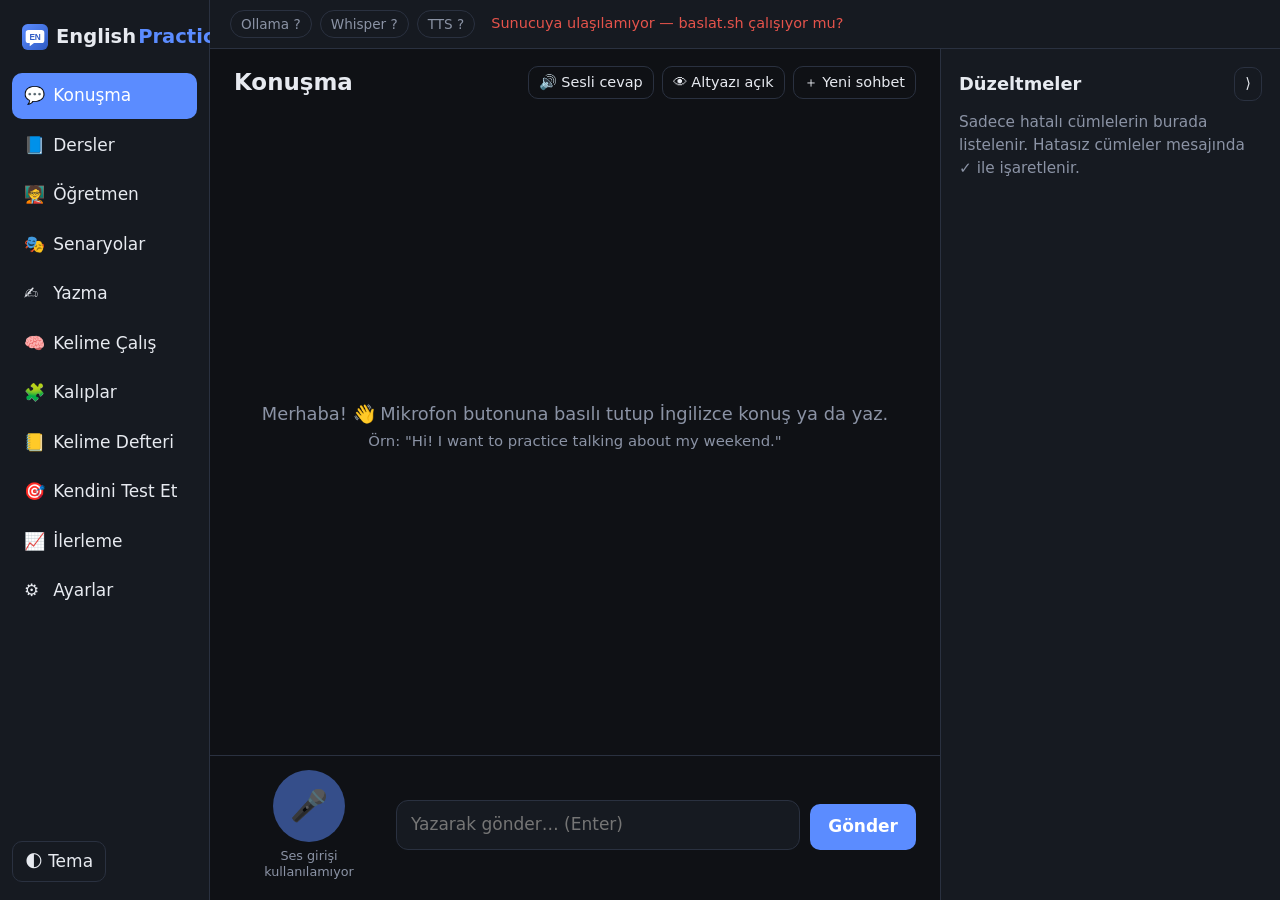
==== commit fdeccfe3: "Eşitleme: öbür bilgisayarda açınca son çalışman her zaman gelsin - Bilgisayar yeni açıldıysa uygulam" ====
--- a/app/frontend/index.html
+++ b/app/frontend/index.html
@@ -32,6 +32,7 @@
           <span class="pill" data-service="tts">TTS …</span>
         </div>
         <div id="status-msg" class="status-msg"></div>
+        <button type="button" id="update-banner" class="update-banner" hidden></button>
       </header>
 
       <!-- Conversation -->
@@ -91,6 +92,7 @@
         <div class="page-inner wide">
           <h2>📘 Dersler</h2>
           <p id="lessons-level" class="muted"></p>
+          <div id="lessons-reviews" class="lessons-reviews"></div>
           <div id="lessons-recommended" class="lessons-recommended"></div>
           <div class="section-head">
             <h3>Seviyeler</h3>
@@ -103,6 +105,13 @@
         <div class="page-inner lesson-page">
           <a href="#/lessons" class="back">← Derslere dön</a>
           <div id="lesson-view"></div>
+        </div>
+      </section>
+
+      <section class="page" id="page-review">
+        <div class="page-inner lesson-page">
+          <a href="#/lessons" class="back">← Derslere dön</a>
+          <div id="review-view"></div>
         </div>
       </section>
 
@@ -401,10 +410,19 @@
             <div id="models-catalog" class="models-catalog" hidden></div>
           </section>
 
+          <section class="update-section" id="update-section" aria-labelledby="update-title">
+            <h3 id="update-title">🆕 Güncelleme</h3>
+            <p class="muted small">Uygulama her açılışta GitHub'da yeni sürüm olup olmadığına bakar (seninle ilgili bir bilgi
+              gönderilmez). Yeni sürüm varsa üst barda haber verir; "Güncelle" dersen önce verilerin yedeklenir, uygulama
+              kapanıp güncellenir ve kendiliğinden yeniden açılır. Verilerin, modeller ve kurulum değişmez.</p>
+            <div id="update-body"></div>
+          </section>
+
           <section class="sync-section" aria-labelledby="sync-title">
             <h3 id="sync-title">☁️ İki bilgisayar (masaüstü + laptop)</h3>
             <p class="muted small">İlerlemen, derslerdeki cevapların, kelimelerin ve sohbetlerin Google Drive üzerinden iki bilgisayarda
-              aynı olur. Uygulama açılırken öbür bilgisayardaki son çalışmanı alır, çalışırken ve kapanırken gönderir.
+              aynı olur. Uygulama açılırken öbür bilgisayardaki son çalışmanı alır (Google Drive henüz indirmediyse bekler; açıkken
+              sonradan gelirse de alır), çalışırken birkaç dakikada bir ve kapanırken gönderir. İstersen aşağıdan elle de eşitleyebilirsin.
               Bir seferde tek bilgisayarda aç; öbüründe açıksa uyarır. Uygulama ve modeller eşitlenmez (her bilgisayarda kurulu).</p>
             <div id="sync-body"></div>
           </section>
@@ -434,6 +452,7 @@
   <script src="progress.js"></script>
   <script src="lessons.js"></script>
   <script src="exams.js"></script>
+  <script src="reviews.js"></script>
   <script src="teacher.js"></script>
   <script src="words.js"></script>
   <script src="patterns.js"></script>
--- a/app/frontend/style.css
+++ b/app/frontend/style.css
@@ -81,6 +81,14 @@
 .pill.ok { color: var(--ok); border-color: var(--ok); }
 .pill.err { color: var(--err); border-color: var(--err); }
 .status-msg { font-size: .85rem; color: var(--err); }
+.update-banner {
+  margin-left: auto; font-size: .85rem; padding: 4px 12px; border-radius: 999px; cursor: pointer;
+  border: 1px solid var(--accent); color: var(--accent); background: color-mix(in srgb, var(--accent) 10%, transparent);
+}
+.update-banner:hover { background: color-mix(in srgb, var(--accent) 20%, transparent); }
+.update-changes { margin: 6px 0 10px; padding-left: 20px; display: flex; flex-direction: column; gap: 6px; }
+.update-changes details { margin-top: 2px; }
+.update-body-text { white-space: pre-line; margin: 4px 0 0; }
 
 /* Buttons */
 .primary {
@@ -93,6 +101,10 @@
   padding: 7px 12px; border-radius: 10px;
 }
 .ghost:hover { background: var(--bg-3); }
+.button-link { display: inline-block; text-decoration: none; color: inherit; }
+.button-link.primary { color: #fff; }
+.button-link.small:not(.ghost) { padding: 5px 12px; font-size: .85rem; border-radius: 10px; }
+a.button-link:not(.ghost):not(.primary) { border: 1px solid var(--accent); color: var(--accent); }
 
 /* Pages */
 .page { display: none; flex: 1; min-height: 0; overflow: auto; }
@@ -667,7 +679,22 @@
 /* Language models (settings) — the catalog cards themselves: model-cards.css */
 .models-section { margin-top: 32px; padding-top: 8px; border-top: 1px solid var(--border); }
 .reset-section { margin-top: 32px; padding-top: 8px; border-top: 1px solid var(--border); }
-.sync-section { margin-top: 32px; padding-top: 8px; border-top: 1px solid var(--border); }
+.lessons-reviews:not(:empty) { margin: 8px 0 20px; padding: 12px 16px; border: 1px solid var(--border); border-radius: 12px; background: var(--bg-2); }
+.lessons-reviews h3 { margin: 0 0 8px; }
+.review-list { display: flex; flex-direction: column; }
+.review-row { display: flex; gap: 10px; align-items: center; flex-wrap: wrap; padding: 8px 0; border-top: 1px solid var(--border); }
+.review-row .review-title { flex: 1; min-width: 180px; font-weight: 500; }
+.warn-text { color: var(--warn); }
+#page-review .page-inner { max-width: 1100px; margin: 0 auto; }  /* the review: centred, wide */
+.review-card { border: 1px solid var(--border); border-radius: 12px; padding: 16px 24px; margin: 12px 0; background: var(--bg-2); }
+.review-card .lesson-table { width: 100%; }
+.review-label { font-size: .85rem; color: var(--muted); margin: 12px 0 4px; }
+.review-rules { margin: 0; padding-left: 20px; line-height: 1.8; }
+.review-remember { margin-top: 12px; padding: 8px 12px; border-radius: 8px; background: color-mix(in srgb, var(--warn) 14%, transparent); }
+.review-actions { display: flex; gap: 8px; flex-wrap: wrap; align-items: center; margin: 12px 0; }
+.lesson-summary { margin: 12px 0; }
+.lesson-summary > summary { cursor: pointer; font-weight: 500; }
+.update-section, .sync-section { margin-top: 32px; padding-top: 8px; border-top: 1px solid var(--border); }
 .sync-section .sync-row { display: flex; gap: 8px; flex-wrap: wrap; align-items: center; margin: 10px 0; }
 .sync-section input { flex: 1; min-width: 260px; }
 .sync-status { display: flex; flex-direction: column; gap: 4px; margin: 10px 0; }
